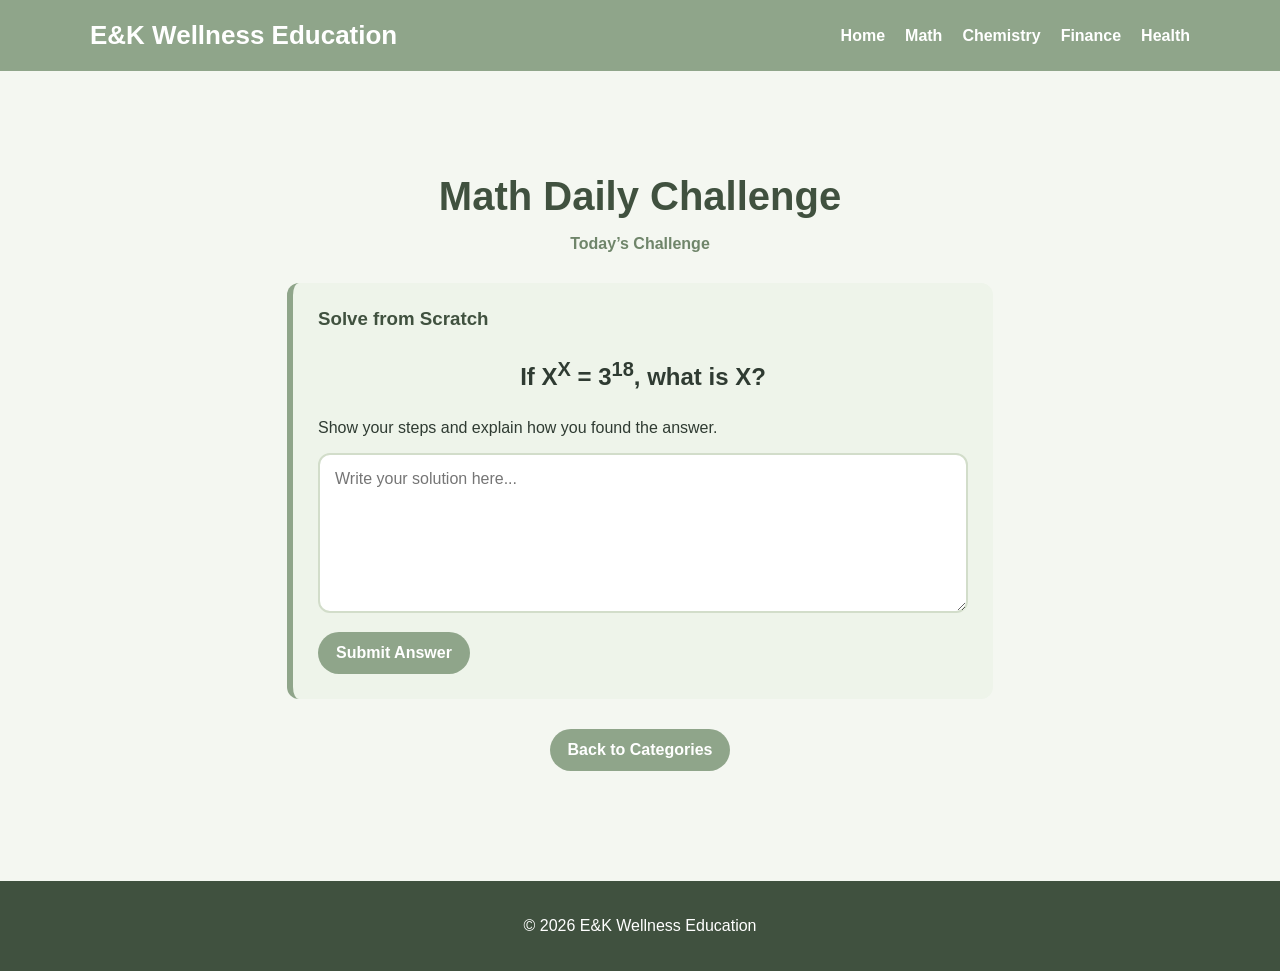
==== math.html @ 1de1dee3 "Add files via upload" ====
<!DOCTYPE html>
<html lang="en">
<head>
  <meta charset="UTF-8">
  <meta name="viewport" content="width=device-width, initial-scale=1.0">
  <title>Math Daily Challenge</title>
  <link rel="stylesheet" href="style.css">
</head>

<body>

  <header>
    <nav>
      <h1>E&K Wellness Education</h1>

      <ul>
        <li><a href="index.html">Home</a></li>
        <li><a href="math.html">Math</a></li>
        <li><a href="chemistry.html">Chemistry</a></li>
        <li><a href="finance.html">Finance</a></li>
        <li><a href="health.html">Health</a></li>
      </ul>
    </nav>
  </header>

  <main>

    <section class="challenge-page">
      <h2>Math Daily Challenge</h2>
      <p class="date-text">Today’s Challenge</p>

      <div class="quiz-box large-quiz">
        <h3>Solve from Scratch</h3>

        <p class="math-question">
          If X<sup>X</sup> = 3<sup>18</sup>, what is X?
        </p>

        <p>
          Show your steps and explain how you found the answer.
        </p>

        <textarea placeholder="Write your solution here..."></textarea>

        <button type="button" class="submit-button" onclick="showAnswer()">
          Submit Answer
        </button>
      </div>

      <div class="teacher-note" id="answer-key">
        <h3>Answer Key</h3>

        <p>
          Since 9 = 3<sup>2</sup>, then
          9<sup>9</sup> = (3<sup>2</sup>)<sup>9</sup> = 3<sup>18</sup>.
          Therefore, X = 9.
        </p>
      </div>

      <a href="index.html" class="button">Back to Categories</a>
    </section>

  </main>

  <footer>
    <p>&copy; 2026 E&K Wellness Education</p>
  </footer>

  <script>
    function showAnswer() {
      document.getElementById("answer-key").style.display = "block";
    }
  </script>

</body>
</html>
---- style.css ----
body {
  margin: 0;
  font-family: Arial, Helvetica, sans-serif;
  background-color: #f4f7f1;
  color: #2f3b32;
}

header {
  background-color: #8fa58a;
  padding: 20px;
}

nav {
  max-width: 1100px;
  margin: 0 auto;
  display: flex;
  justify-content: space-between;
  align-items: center;
}

nav h1 {
  margin: 0;
  color: white;
  font-size: 26px;
}

nav ul {
  list-style-type: none;
  padding: 0;
  margin: 0;
  display: flex;
  gap: 20px;
}

nav a {
  color: white;
  text-decoration: none;
  font-weight: bold;
}

nav a:hover {
  color: #edf5e8;
  text-decoration: underline;
}

.hero {
  max-width: 1100px;
  margin: 0 auto;
  padding: 60px 20px;
  display: flex;
  align-items: center;
  gap: 35px;
}

.hero-text {
  flex: 1;
}

.hero h2 {
  font-size: 42px;
  margin-bottom: 15px;
  color: #40513f;
}

.hero p {
  font-size: 18px;
  line-height: 1.6;
}

.hero-image {
  width: 45%;
  max-width: 480px;
  border-radius: 22px;
  box-shadow: 0 8px 18px rgba(70, 90, 60, 0.18);
}

.category-section {
  max-width: 1100px;
  margin: 0 auto;
  padding: 50px 20px;
}

.category-section h2 {
  text-align: center;
  font-size: 32px;
  color: #40513f;
  margin-bottom: 35px;
}

.card-container {
  display: grid;
  grid-template-columns: repeat(2, 1fr);
  gap: 30px;
}

.category-card {
  background-color: white;
  border: 2px solid #d2ddca;
  border-radius: 18px;
  padding: 25px;
  box-shadow: 0 6px 14px rgba(70, 90, 60, 0.12);
}

.category-card h3 {
  font-size: 28px;
  color: #5f765a;
  margin-top: 0;
}

.category-card p {
  line-height: 1.6;
}

.challenge-page {
  max-width: 850px;
  margin: 0 auto;
  padding: 70px 20px;
  text-align: center;
}

.challenge-page h2 {
  font-size: 40px;
  color: #40513f;
  margin-bottom: 10px;
}

.date-text {
  color: #6f856a;
  font-weight: bold;
  margin-bottom: 30px;
}

.quiz-box {
  background-color: #eef4ea;
  border-left: 6px solid #8fa58a;
  padding: 25px;
  margin: 20px 0;
  border-radius: 12px;
  text-align: left;
}

.large-quiz {
  max-width: 650px;
  margin: 20px auto 30px auto;
}

.quiz-box h3 {
  margin-top: 0;
  color: #40513f;
}

.math-question,
.challenge-question {
  font-size: 24px;
  font-weight: bold;
  text-align: center;
  line-height: 1.5;
}

textarea {
  width: 100%;
  min-height: 160px;
  padding: 15px;
  border: 2px solid #d2ddca;
  border-radius: 12px;
  font-family: Arial, Helvetica, sans-serif;
  font-size: 16px;
  box-sizing: border-box;
  resize: vertical;
}

.teacher-note {
  max-width: 650px;
  margin: 25px auto;
  padding: 20px;
  background-color: #fffaf0;
  border: 2px dashed #c8b98a;
  border-radius: 12px;
  text-align: left;
}

.teacher-note h3 {
  margin-top: 0;
  color: #6f5f32;
}

.button {
  display: inline-block;
  background-color: #8fa58a;
  color: white;
  text-decoration: none;
  padding: 12px 18px;
  border-radius: 25px;
  font-weight: bold;
}

.button:hover {
  background-color: #6f856a;
}

footer {
  text-align: center;
  background-color: #40513f;
  color: white;
  padding: 20px;
  margin-top: 40px;
}

/* Mobile view */
@media screen and (max-width: 700px) {
  nav {
    flex-direction: column;
    gap: 15px;
  }

  nav ul {
    flex-direction: column;
    text-align: center;
    gap: 10px;
  }

  .hero h2 {
    font-size: 32px;
  }

  .hero p {
    font-size: 16px;
  }

  .card-container {
    grid-template-columns: 1fr;
  }

  .challenge-page h2 {
    font-size: 32px;
  }

  .math-question,
  .challenge-question {
    font-size: 21px;
  }
}
.teacher-note {
  display: none;
  max-width: 650px;
  margin: 25px auto;
  padding: 20px;
  background-color: #fffaf0;
  border: 2px dashed #c8b98a;
  border-radius: 12px;
  text-align: left;
}

.teacher-note h3 {
  margin-top: 0;
  color: #6f5f32;
}

.submit-button {
  display: inline-block;
  background-color: #8fa58a;
  color: white;
  border: none;
  padding: 12px 18px;
  border-radius: 25px;
  font-weight: bold;
  font-size: 16px;
  margin-top: 15px;
  cursor: pointer;
}

.submit-button:hover {
  background-color: #6f856a;
}
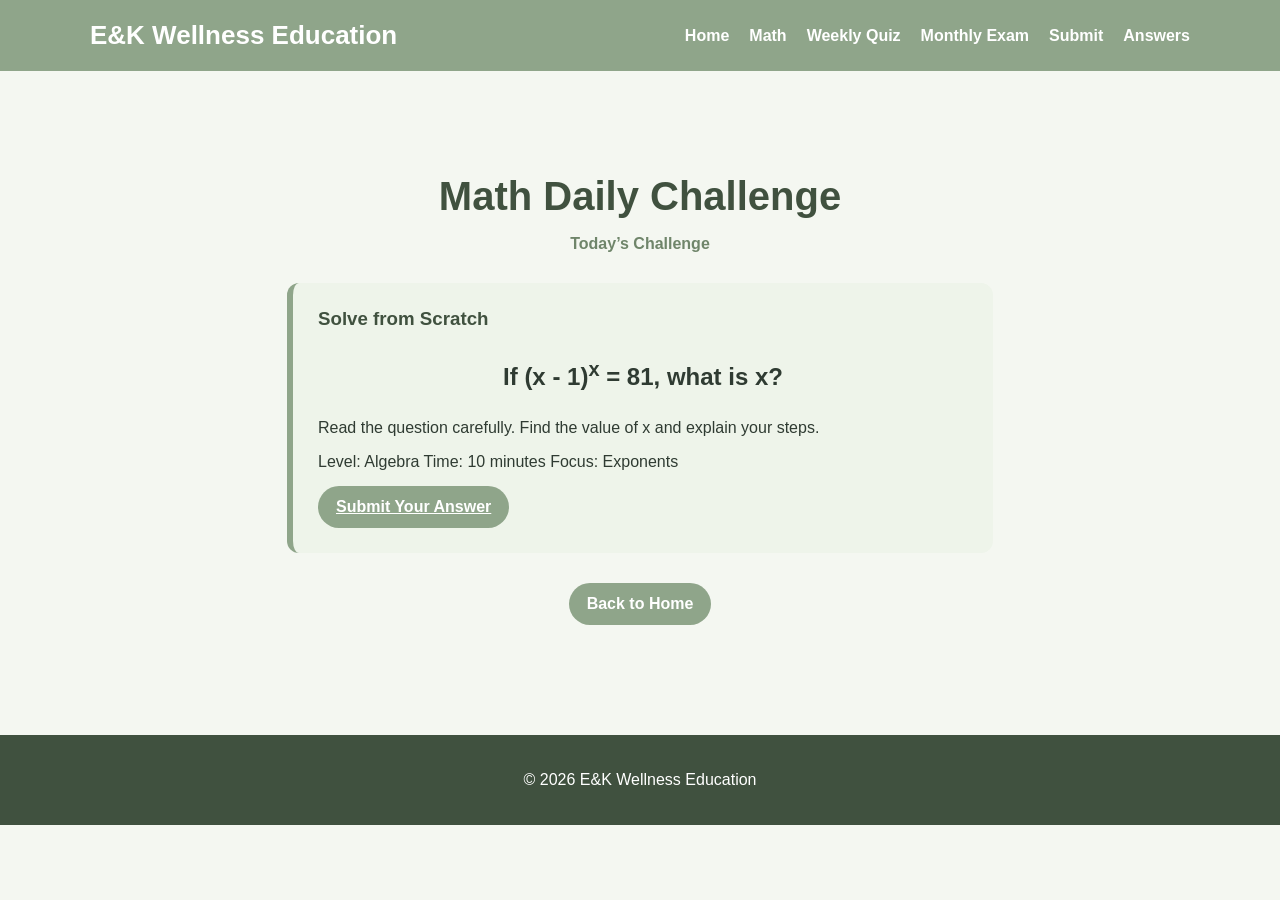
==== commit 685b3392: "Add files via upload" ====
--- a/math.html
+++ b/math.html
@@ -16,9 +16,10 @@
       <ul>
         <li><a href="index.html">Home</a></li>
         <li><a href="math.html">Math</a></li>
-        <li><a href="chemistry.html">Chemistry</a></li>
-        <li><a href="finance.html">Finance</a></li>
-        <li><a href="health.html">Health</a></li>
+        <li><a href="weekly-quiz.html">Weekly Quiz</a></li>
+        <li><a href="monthly-exam.html">Monthly Exam</a></li>
+        <li><a href="submit.html">Submit</a></li>
+        <li><a href="answer.html">Answers</a></li>
       </ul>
     </nav>
   </header>
@@ -27,37 +28,36 @@
 
     <section class="challenge-page">
       <h2>Math Daily Challenge</h2>
-      <p class="date-text">Today’s Challenge</p>
+      <p class="date-text" id="date-text">Today’s Challenge</p>
 
       <div class="quiz-box large-quiz">
-        <h3>Solve from Scratch</h3>
+        <h3 id="challenge-title">Loading...</h3>
 
-        <p class="math-question">
-          If X<sup>X</sup> = 3<sup>18</sup>, what is X?
+        <p class="math-question" id="math-question">
+          Loading today's question...
         </p>
 
-        <p>
-          Show your steps and explain how you found the answer.
+        <p id="instruction-text">
+          Please wait while the challenge loads.
         </p>
 
-        <textarea placeholder="Write your solution here..."></textarea>
+        <div class="info-row">
+          <span id="level-text">Level:</span>
+          <span id="time-text">Time:</span>
+          <span id="focus-text">Focus:</span>
+        </div>
 
-        <button type="button" class="submit-button" onclick="showAnswer()">
-          Submit Answer
-        </button>
+        <a href="submit.html" class="submit-button">Submit Your Answer</a>
       </div>
 
-      <div class="teacher-note" id="answer-key">
-        <h3>Answer Key</h3>
-
-        <p>
-          Since 9 = 3<sup>2</sup>, then
-          9<sup>9</sup> = (3<sup>2</sup>)<sup>9</sup> = 3<sup>18</sup>.
-          Therefore, X = 9.
+      <div class="teacher-note visible-note">
+        <h3>Teacher Note</h3>
+        <p id="teacher-note">
+          The answer and explanation will be posted on the Answer page after 2 days.
         </p>
       </div>
 
-      <a href="index.html" class="button">Back to Categories</a>
+      <a href="index.html" class="button">Back to Home</a>
     </section>
 
   </main>
@@ -67,9 +67,36 @@
   </footer>
 
   <script>
-    function showAnswer() {
-      document.getElementById("answer-key").style.display = "block";
-    }
+    fetch("math-questions.json")
+      .then(function(response) {
+        return response.json();
+      })
+      .then(function(questions) {
+        const today = new Date().toISOString().split("T")[0];
+
+        let todayQuestion = questions.find(function(item) {
+          return item.date === today;
+        });
+
+        if (!todayQuestion) {
+          todayQuestion = questions[questions.length - 1];
+        }
+
+        document.getElementById("date-text").textContent = todayQuestion.dateLabel;
+        document.getElementById("challenge-title").textContent = todayQuestion.title;
+        document.getElementById("math-question").innerHTML = todayQuestion.questionHtml;
+        document.getElementById("instruction-text").innerHTML = todayQuestion.instructionHtml;
+        document.getElementById("level-text").textContent = "Level: " + todayQuestion.level;
+        document.getElementById("time-text").textContent = "Time: " + todayQuestion.time;
+        document.getElementById("focus-text").textContent = "Focus: " + todayQuestion.focus;
+        document.getElementById("teacher-note").textContent = todayQuestion.teacherNote;
+      })
+      .catch(function(error) {
+        document.getElementById("challenge-title").textContent = "Challenge Not Available";
+        document.getElementById("math-question").textContent = "The math challenge could not be loaded.";
+        document.getElementById("instruction-text").textContent = "Please check that math-questions.json is in the same folder as math.html.";
+        console.error("Error loading math question:", error);
+      });
   </script>
 
 </body>
